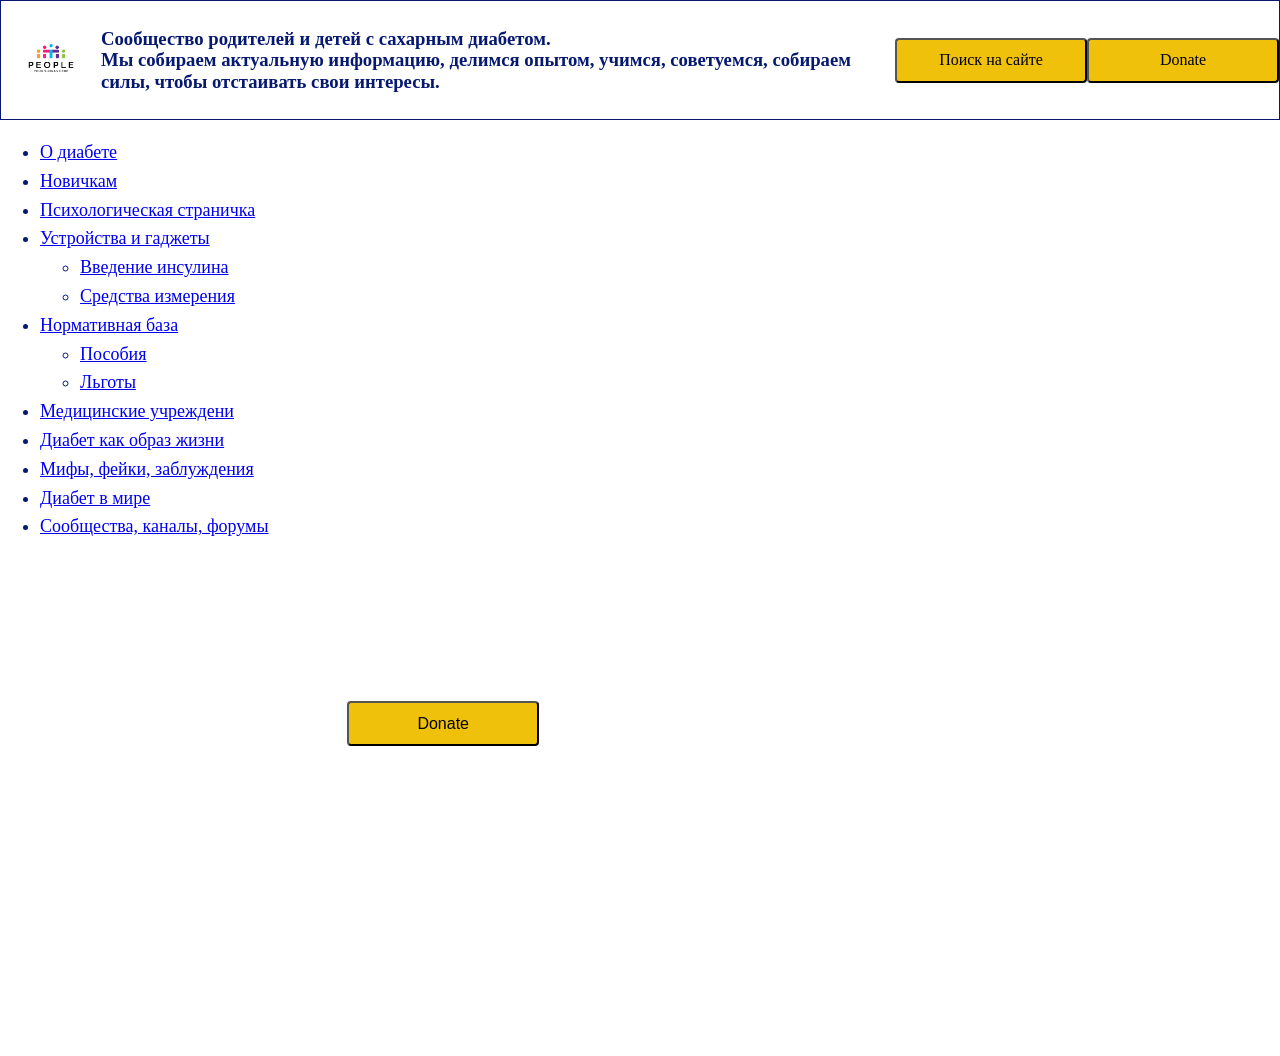
==== index.html @ 1aad3484 "first" ====
<!DOCTYPE html>
<html lang="en">
<head>
    <meta charset="UTF-8">
    <meta http-equiv="X-UA-Compatible" content="IE=edge">
    <meta name="viewport" content="width=device-width, initial-scale=1.0">
    <title>DiaPeople</title>
    <link rel="stylesheet" href="./assets/styles/normalize.css">
    <link rel="stylesheet" href="./assets/styles/main-styles.css">
</head>
<body>

    <!-- header Start -->
    <header class = "container__header">

        <div class = "container__logo">

                <img class="logo_img" src="./assets/images/logo.jpg" class="img_responsive" alt="connect_people-img"
                    title="Logo Dia People"/>
            </div>

            <div class="container__slogan">

            <!-- <h3>DiaPeople</h3> -->
            <h3> Cообщество родителей и детей с сахарным диабетом. <br> Мы собираем актуальную информацию, делимся опытом, учимся, советуемся, собираем силы, чтобы отстаивать свои интересы.
            </h3>

            </div>

            <div class = "container__button_header">
                <button class = "button button__search_header">Поиск на сайте</button>
            </div>

            <div class = "container__button_header">
                <button class = "button button__donate_header">Donate</button>
            </div>
        </div>

    </header>
    <!-- header End -->

    <div class = "nav-main">

    <!-- nav Start -->

    <nav>
    <ul class="container__nav">
       <li> <a href='/about_diabete/'>О диабете</a></li>
       <li> <a href='/for_new_people/'>Новичкам</a></li>
       <li> <a href='/psychology/'>Психологическая страничка</a></li>
       <li> <a href='/gadgets/'>Устройства и гаджеты<i class = "sub_gadgets"></i></a>
    <ul class="submenu">
        <li><a href = '/insulin_injection/'>Введение инсулина</a></li>
        <li><a href = '/measure'>Средства измерения</a></li>
    </ul>
    </li>
       <li> <a href='/documents/'>Нормативная база <i class = "sub_documents"></i></a>
        <ul class="submenu">
            <li><a href = '/posobia/'>Пособия</a></li>
            <li><a href = '/lgoty/'>Льготы</a></li>
        </ul></li>
       <li> <a href='/hospitals/'>Медицинские учреждени</a></li>
       <li> <a href='/diabete_lifestyle/'>Диабет как образ жизни</a></li>
       <li> <a href='/fakes/'>Мифы, фейки, заблуждения</a></li>
       <li> <a href='/world_diabete/'>Диабет в мире</a></li>
       <li> <a href='/community/'>Сообщества, каналы, форумы </a></li>
    </ul>
    </nav>

     <!-- nav End -->

    <!-- main Start -->

    <main>
        <div class = "container__main">

            <h5 class="gete">
                <div>Не тот велик, кто никогда не падал, </div>
                <div>а тот велик - кто падал и вставал!</div>
                <p>Гёте</p>
            </h5>

            <!-- <h5>
                <div>Не забывай, что ты не одинок: </div>
                <div>И в самые тяжкие минуты рядом с тобою - Бог</div>
                <p>Омар Хайям</p>
            </h5>

            <h5>
                <div>Если все сложилось не так, как вы ожидали, не расстраивайтесь: </div>
                <div>Божьи планы всегда лучше наших</div>
                <p>Конфуций</p>
            </h5> -->
           
            <div class = "container__button_main">
                <button class = "button button__donate-main">Donate</button>
            </div>
            
        </div>
    </main>

    <!-- main End -->
</div>
    
 

  
    
</body>
</html>
---- assets/styles/main-styles.css ----
@charset "UTF-8";
/* Оригинальные переменные HOMEPAGE  */
/* А тут какие-то классы и стили для тегов, тоже общие для всего проекта */
* {
  box-sizing: border-box;
}

html,
body {
  height: 100%;
  padding: 0;
  margin: 0;
  font-family: Arial, Helvetica, sans-serif;
  color: white;
}

body {
  max-width: 1920px;
  margin: 0 auto;
}

*:before,
*:after {
  padding: 0;
  margin: 0;
  border: 0;
  box-sizing: border-box;
}

html,
body {
  height: 100vh;
  background-color: white;
}

.container__header {
  width: 100vw;
  height: 120px;
  display: flex;
  justify-content: space-between;
  align-items: center;
  font-family: Georgia, "Times New Roman", serif;
  border: solid 1px #061971;
}
.container__slogan {
  width: 70vw;
  color: #061971;
  display: flex;
  justify-content: space-between;
}
.container__button {
  width: 90px;
}

.logo_img {
  height: 100px;
}

.nav-main {
  display: flex;
}

.container__nav {
  width: 24vw;
  height: 100vh;
  line-height: 1.6;
  background-color: white;
  color: #061971;
  font-family: Georgia, "Times New Roman", serif;
  font-size: 18px;
}

.container__main {
  margin-top: 0;
  width: 76vw;
  background-image: url(../../assets/images/girl.jpg);
  background-size: 100% auto;
  background-repeat: no-repeat;
  height: 100vh;
  display: grid;
  grid-template-columns: 1fr, 1fr;
  grid-template-rows: 1fr, 1fr;
}

.gete {
  font-size: 2em;
  padding-left: 40px;
  margin-top: 0px;
  color: white;
}

.button {
  background-color: rgb(239, 193, 11);
  width: 12rem;
  height: 5vh;
  border-radius: 4px;
}
.button__donate-main {
  margin-left: 40px;
  margin-top: 80px;
}/*# sourceMappingURL=main-styles.css.map */
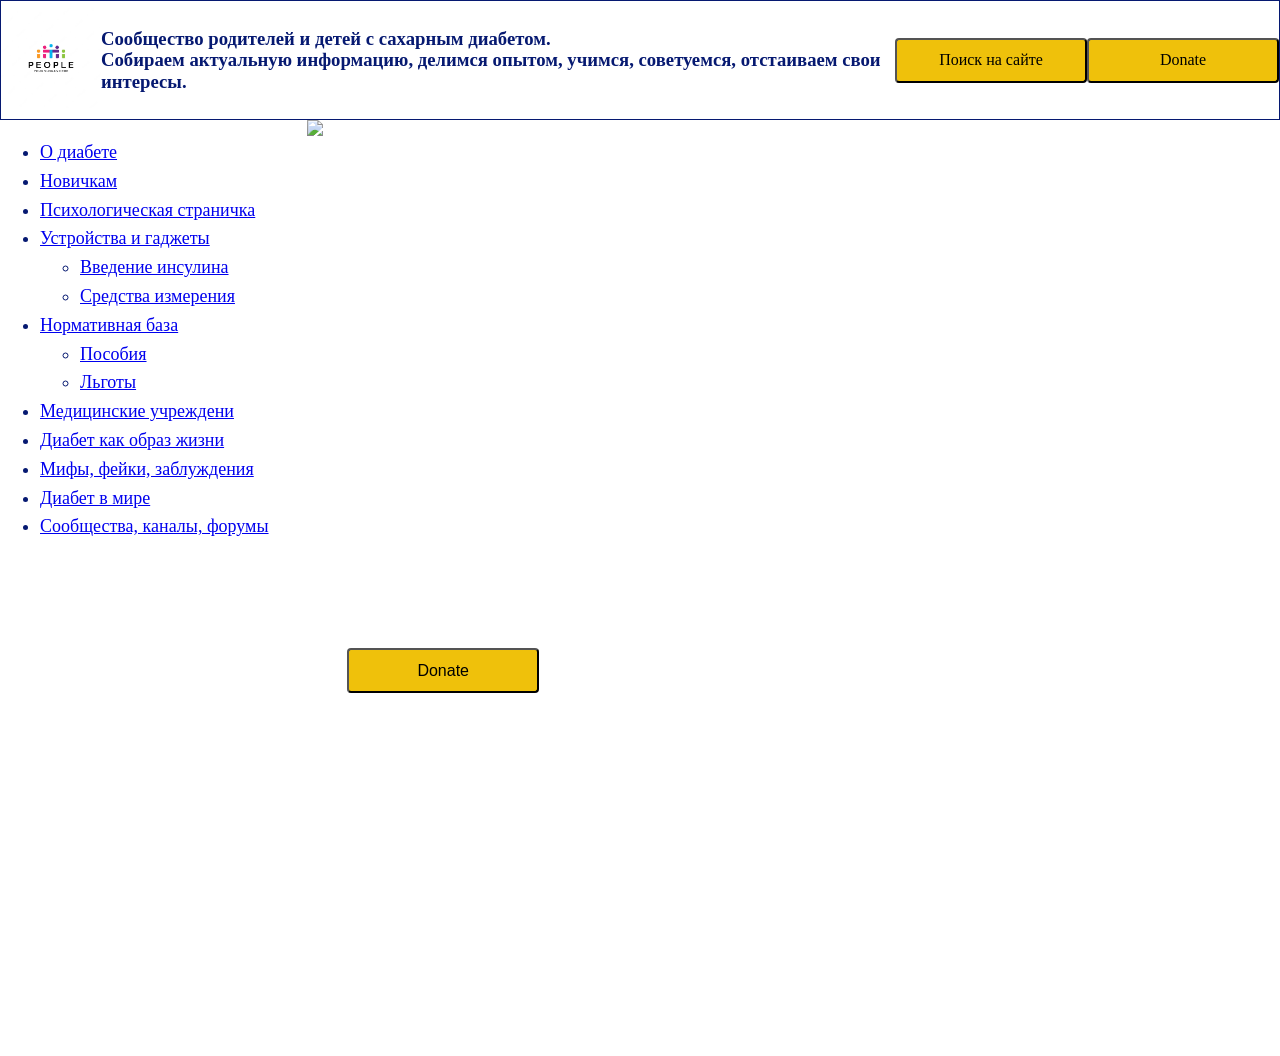
==== commit 4771ea81: "Update index.html" ====
--- a/index.html
+++ b/index.html
@@ -22,7 +22,7 @@
             <div class="container__slogan">
 
             <!-- <h3>DiaPeople</h3> -->
-            <h3> Cообщество родителей и детей с сахарным диабетом. <br> Мы собираем актуальную информацию, делимся опытом, учимся, советуемся, собираем силы, чтобы отстаивать свои интересы.
+            <h3> Cообщество родителей и детей с сахарным диабетом. <br> Собираем актуальную информацию, делимся опытом, учимся, советуемся, отстаиваем свои интересы.
             </h3>
 
             </div>
@@ -74,11 +74,27 @@
     <main>
         <div class = "container__main">
 
-            <h5 class="gete">
-                <div>Не тот велик, кто никогда не падал, </div>
-                <div>а тот велик - кто падал и вставал!</div>
-                <p>Гёте</p>
-            </h5>
+            <div class = "container__main_photo">
+                <img class="main_photo" src="./assets/images/hand.jpg" class="img_responsive" alt="connect_people-img"
+                title="Hand Dia People"/>
+            </div>
+
+            <div class="container__main_info">
+                <h5 class="info_gete">
+                    <div>Не тот велик, кто никогда не падал, </div>
+                    <div>а тот велик - кто падал и вставал!</div>
+                    <p>Гёте</p>
+                </h5>
+
+
+                <div class = "container__button_main">
+                    <button class = "button button__donate-main">Donate</button>
+                </div>
+                
+
+            </div>
+
+           
 
             <!-- <h5>
                 <div>Не забывай, что ты не одинок: </div>
@@ -92,10 +108,7 @@
                 <p>Конфуций</p>
             </h5> -->
            
-            <div class = "container__button_main">
-                <button class = "button button__donate-main">Donate</button>
-            </div>
-            
+          
         </div>
     </main>
 
@@ -107,4 +120,4 @@
   
     
 </body>
-</html>+</html>
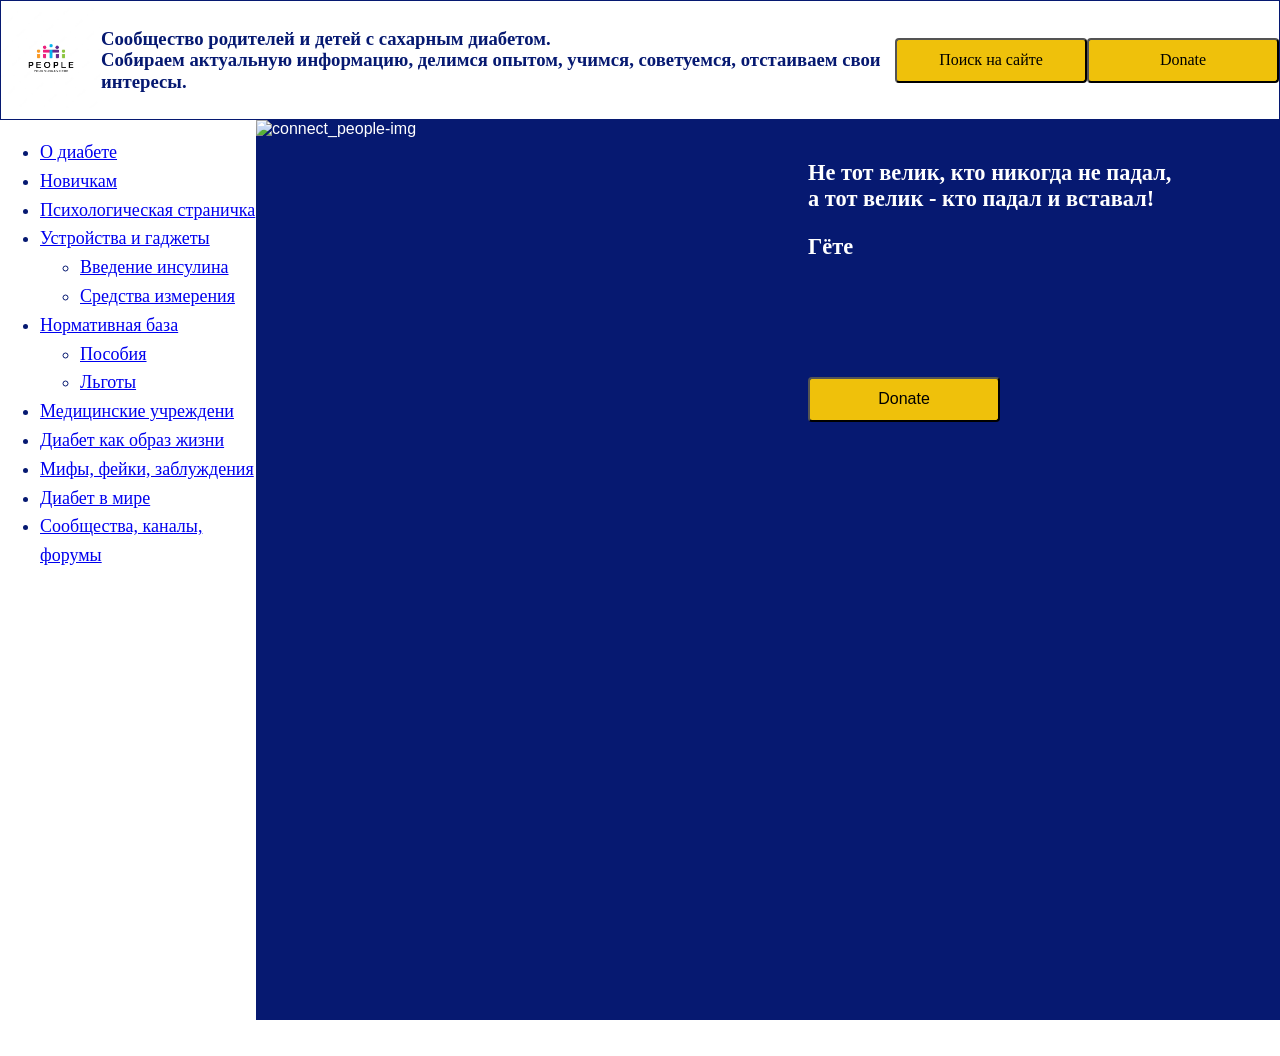
==== commit a1a85e83: "assets" ====
--- a/index.html
+++ b/index.html
@@ -120,4 +120,4 @@
   
     
 </body>
-</html>
+</html>
--- a/assets/styles/main-styles.css
+++ b/assets/styles/main-styles.css
@@ -41,6 +41,8 @@
   align-items: center;
   font-family: Georgia, "Times New Roman", serif;
   border: solid 1px #061971;
+  position: -webkit-sticky;
+  position: sticky;
 }
 .container__slogan {
   width: 70vw;
@@ -61,32 +63,45 @@
 }
 
 .container__nav {
-  width: 24vw;
+  width: 20vw;
   height: 100vh;
   line-height: 1.6;
   background-color: white;
   color: #061971;
   font-family: Georgia, "Times New Roman", serif;
   font-size: 18px;
+  position: -webkit-sticky;
+  position: sticky;
 }
 
 .container__main {
   margin-top: 0;
-  width: 76vw;
-  background-image: url(../../assets/images/girl.jpg);
-  background-size: 100% auto;
-  background-repeat: no-repeat;
+  width: 80vw;
   height: 100vh;
-  display: grid;
-  grid-template-columns: 1fr, 1fr;
-  grid-template-rows: 1fr, 1fr;
+  display: flex;
+  background-color: #061971;
 }
 
-.gete {
-  font-size: 2em;
+.container__main_photo {
+  width: 50%;
+}
+
+.main_photo {
+  width: 100%;
+}
+
+.container__main_info {
+  width: 50%;
+}
+
+.info_gete {
+  font-size: 18px;
   padding-left: 40px;
+  padding-top: 40px;
   margin-top: 0px;
   color: white;
+  font-size: 1.4rem;
+  font-family: Georgia, "Times New Roman", serif;
 }
 
 .button {
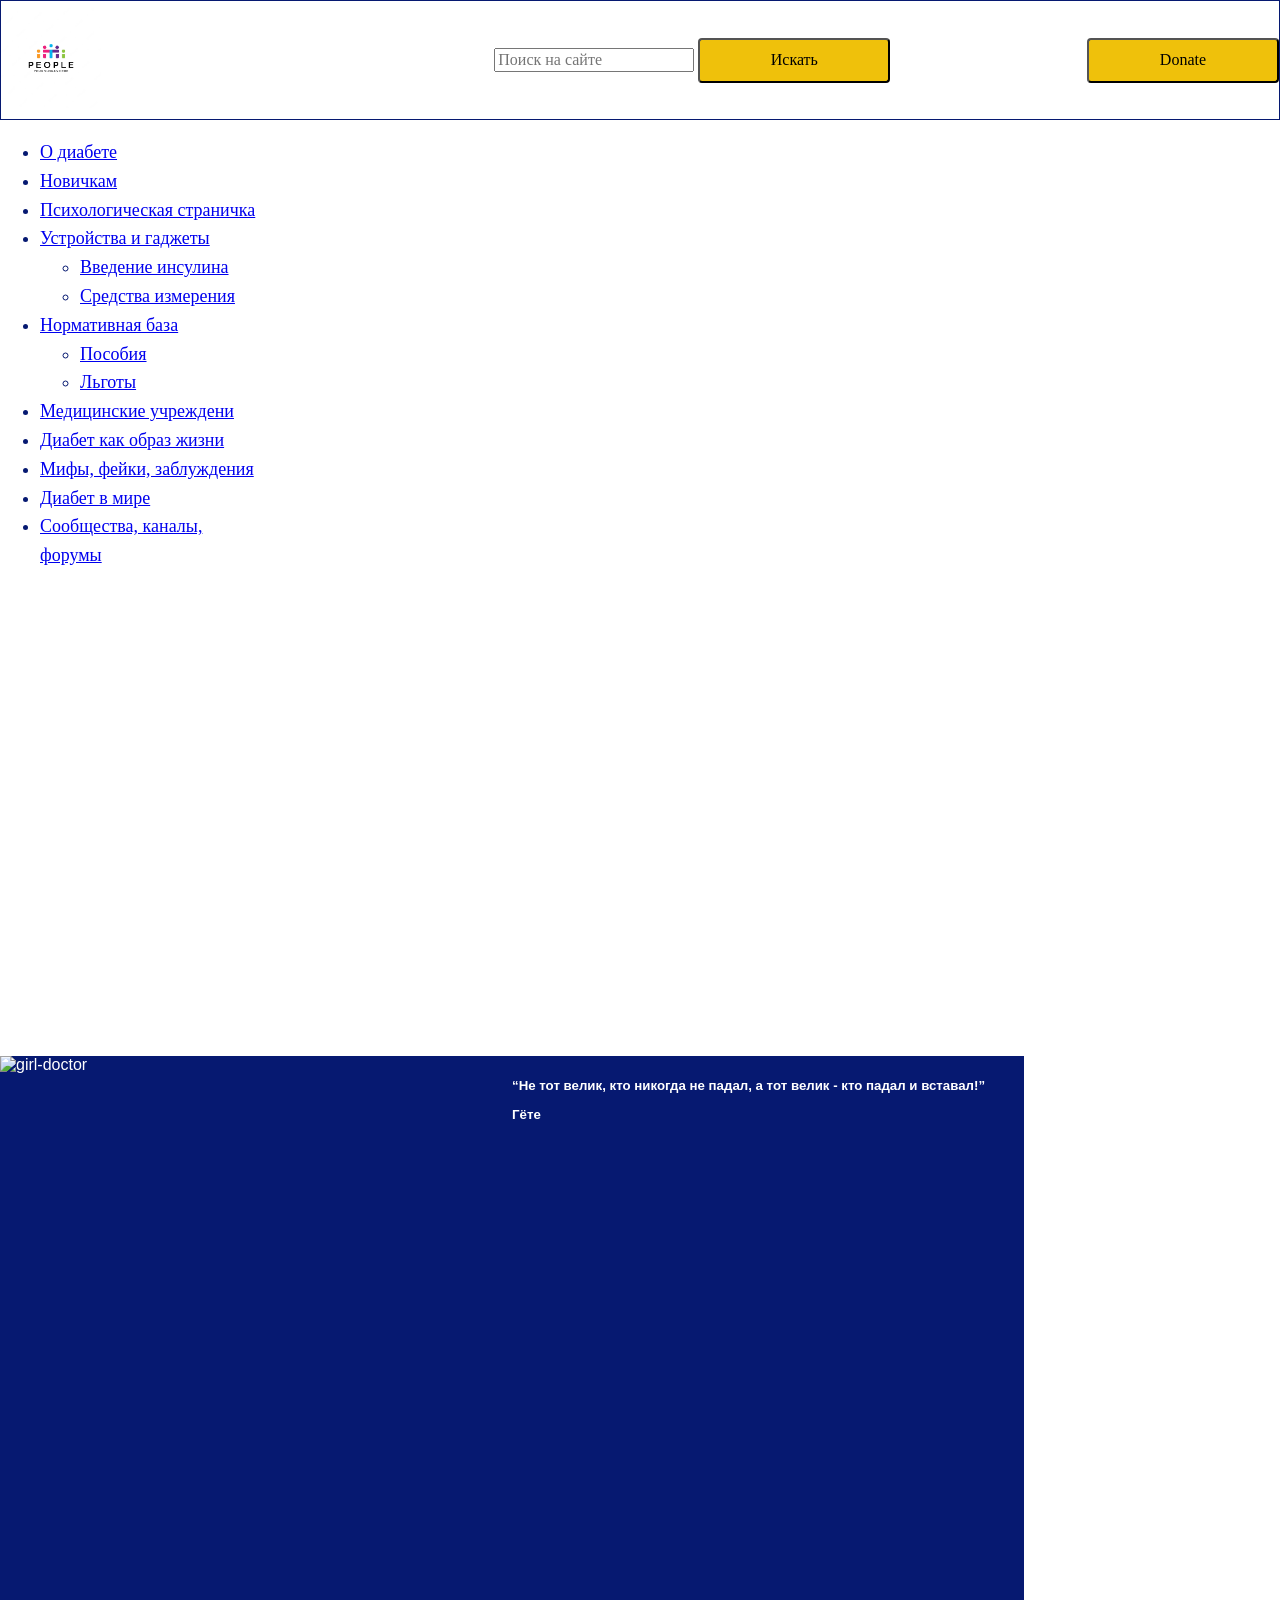
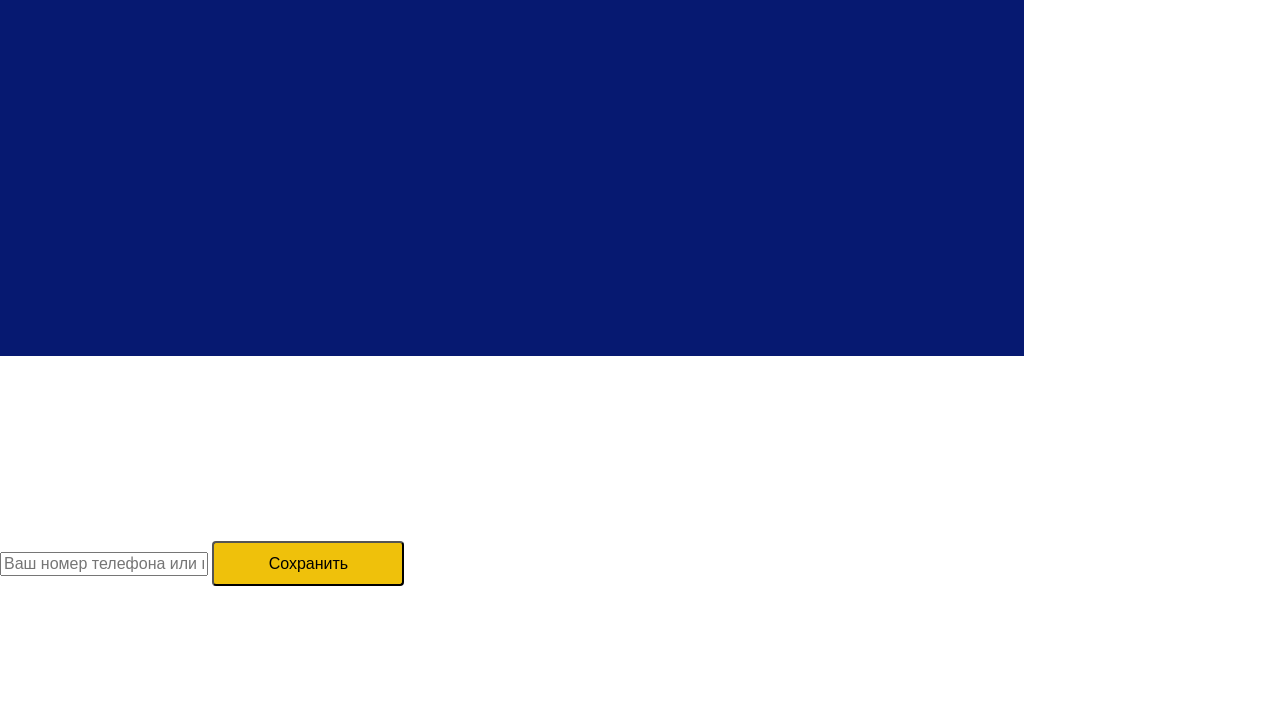
==== commit 66cbfe36: "Add files via upload" ====
--- a/index.html
+++ b/index.html
@@ -19,19 +19,15 @@
                     title="Logo Dia People"/>
             </div>
 
-            <div class="container__slogan">
-
-            <!-- <h3>DiaPeople</h3> -->
-            <h3> Cообщество родителей и детей с сахарным диабетом. <br> Собираем актуальную информацию, делимся опытом, учимся, советуемся, отстаиваем свои интересы.
-            </h3>
-
+            <div class="container__social-links">
             </div>
 
-            <div class = "container__button_header">
-                <button class = "button button__search_header">Поиск на сайте</button>
+            <div class = "container__button-header_search">
+                <input type ="input" placeholder="Поиск на сайте" class = "button__search_header"></input>
+                <button class="button">Искать</button>
             </div>
 
-            <div class = "container__button_header">
+            <div class = "container__button-header_donate">
                 <button class = "button button__donate_header">Donate</button>
             </div>
         </div>
@@ -39,7 +35,7 @@
     </header>
     <!-- header End -->
 
-    <div class = "nav-main">
+    <div class = "nav-main-article">
 
     <!-- nav Start -->
 
@@ -75,46 +71,62 @@
         <div class = "container__main">
 
             <div class = "container__main_photo">
-                <img class="main_photo" src="./assets/images/hand.jpg" class="img_responsive" alt="connect_people-img"
-                title="Hand Dia People"/>
+                <img class="main_photo" src="./assets/images/girl.jpg" class="img_responsive" alt="girl-doctor"
+                title="Dia People"/>
             </div>
 
-            <div class="container__main_info">
-                <h5 class="info_gete">
-                    <div>Не тот велик, кто никогда не падал, </div>
-                    <div>а тот велик - кто падал и вставал!</div>
-                    <p>Гёте</p>
+            <!-- <div class="container__main_info">
+                <h5 class="info__gete">
+                    <div> &#171;Не тот велик, кто никогда не падал, </div>
+                    <div>   а тот велик - кто падал и вставал!&#187;</div>
+                    <p class = "info__gete_name">(Гёте)</p>
                 </h5>
+            </div> -->
 
+              <div class="container__main_info">
+                <h5 class="info__gete">
+                    <div> <q>Не тот велик, кто никогда не падал,
+                     а тот велик - кто падал и вставал!</q></div>
+                    <p class = "info__gete_name">Гёте</p>
+                </h5>
+            </div> 
 
-                <div class = "container__button_main">
+                <!-- <div class = "container__button_main">
                     <button class = "button button__donate-main">Donate</button>
-                </div>
-                
-
-            </div>
-
-           
-
-            <!-- <h5>
-                <div>Не забывай, что ты не одинок: </div>
-                <div>И в самые тяжкие минуты рядом с тобою - Бог</div>
-                <p>Омар Хайям</p>
-            </h5>
-
-            <h5>
-                <div>Если все сложилось не так, как вы ожидали, не расстраивайтесь: </div>
-                <div>Божьи планы всегда лучше наших</div>
-                <p>Конфуций</p>
-            </h5> -->
-           
-          
+                </div> -->
+  
         </div>
     </main>
 
+    <article class = "community-describe">
+        <h3>О нас</h3>
+        <p>
+            <span class='community-describe__diapeople-name'>diapeople.by</span> - сообщество родителей и детей с сахарным диабетом, объединенное одной целью - жить с диабетом полноценно, без ограничений, предрассудков и неравенства.
+    
+            На этом ресурсе мы собираем проверенную нами актуальную информацию, делимся опытом, учимся, советуемся, объединяем силы, чтобы отстаивать свои интересы.
+            
+            За основу мы взяли первый тип сахарного диабета у детей, потому что это наиболее острая тема для нас. Но, основная информация может быть полезной для всех возрастных групп и для иных видов и типов диабета. Если вы полистаете сайт, то убедитесь в этом. <br>
+            Если вы готовы активничать и вести соответствующую тему (“взрослый диабет”, СД2 и т.д.), наполнять наш ресурс проверенной информацией, то добро пожаловать! Можете оставить контакты ниже, мы с вами - свяжемся.
+            <div class="community-describe__form">
+            <input class="community-describe__form_person-contact" type="text" placeholder="Ваш номер телефона или почта">
+            <button class = "button community-describe__form_submit-contact">Сохранить</button>
+            </div>
+            
+            <h3>Важно понимать</h3>
+            Мы не пациентская организация, не горячая линия Минздрава и не профильный фонд, способный помочь деньгами (пока точно не сейчас). У нас все на равных правах и наши связи абсолютно горизонтальны. Да, мы многое прошли и немало знаем, с нами опыт, врачи и психологи. Но прежде чем взывать, пожалуйста полистайте этот сайт самостоятельно! Поверьте, на 90% он УЖЕ содержит нужную вам информацию.
+            
+            <div>* вся представленная информация носит рекомендательный характер и не является медицинской консультацией </div>
+            </p>
+        </article>
+
+
     <!-- main End -->
 </div>
-    
+
+
+
+
+
  
 
   
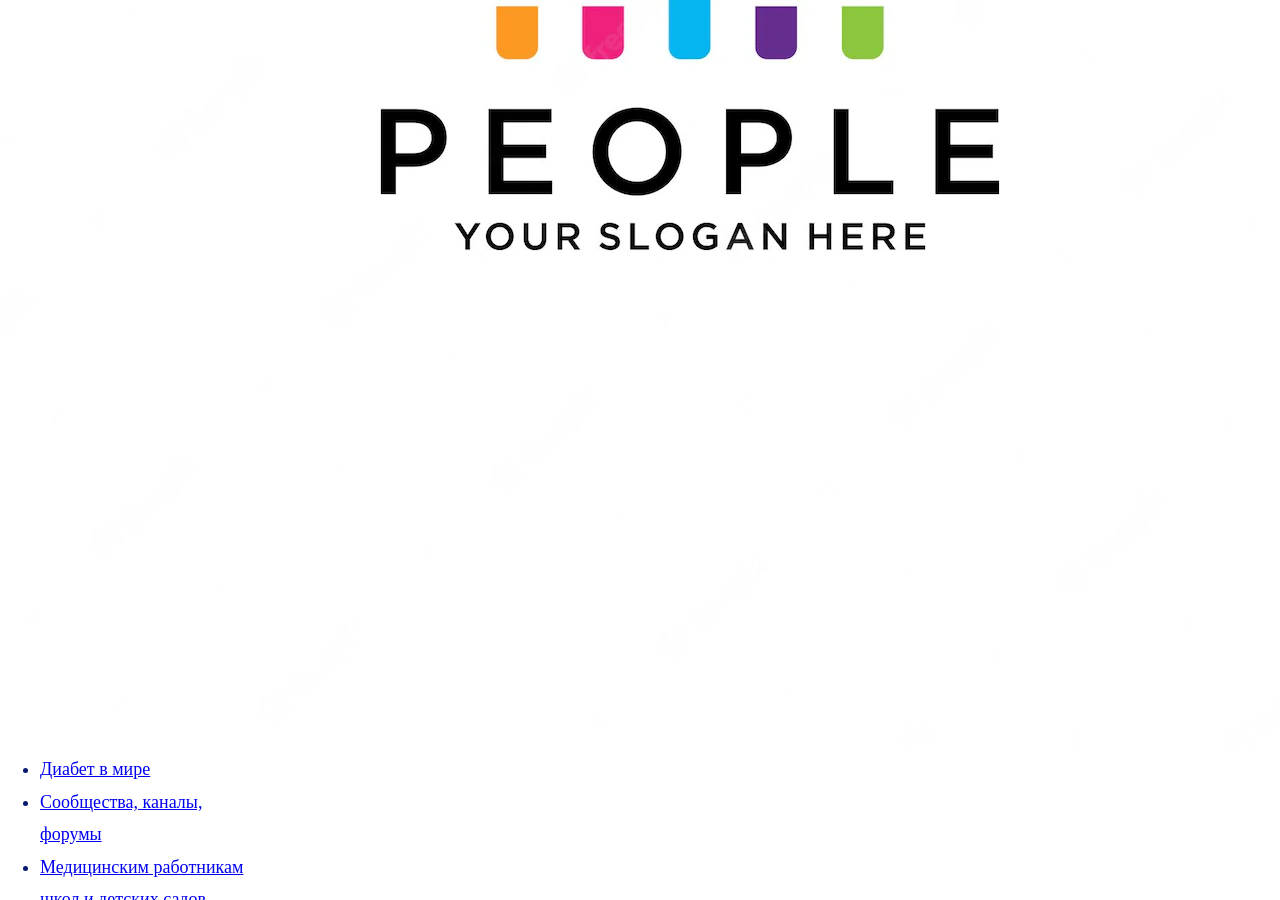
==== commit 9cbfa3df: "Add files via upload" ====
--- a/index.html
+++ b/index.html
@@ -15,11 +15,13 @@
 
         <div class = "container__logo">
 
-                <img class="logo_img" src="./assets/images/logo.jpg" class="img_responsive" alt="connect_people-img"
-                    title="Logo Dia People"/>
+            <a class="logo__link" href='/index.html'><img class="logo__img" src="./assets/images/logo.jpg" class="img_responsive" alt="connect_people-img"
+                title="Logo Dia People"/></a>
             </div>
 
             <div class="container__social-links">
+                DiaDzetka Channel
+                <a class="diadzetka-chanel" href="https://www.youtube.com/channel/UCWES9vQnLPCWxvsgrsIRrXw"> <img class="icon__youtube" src="./assets/images/logo-youtube.jpg" alt="Channel DiaDzetka"/></a>
             </div>
 
             <div class = "container__button-header_search">
@@ -35,31 +37,43 @@
     </header>
     <!-- header End -->
 
-    <div class = "nav-main-article">
+    <div class = "container__nav-main-article">
 
     <!-- nav Start -->
 
     <nav>
     <ul class="container__nav">
-       <li> <a href='/about_diabete/'>О диабете</a></li>
-       <li> <a href='/for_new_people/'>Новичкам</a></li>
-       <li> <a href='/psychology/'>Психологическая страничка</a></li>
-       <li> <a href='/gadgets/'>Устройства и гаджеты<i class = "sub_gadgets"></i></a>
+        <li class = "nav__item nav__item_primary"> <a href='/index.html'>Главная страница</a>
+       <li class = "nav__item nav__item_primary"> <a href='/about_diabete.html'>О диабете</a>
+        <ul class="submenu">
+            <li class="nav__item nav__item_link"><a href = '/what_is_diabete.html'>Что такое диабет</a></li>
+            <li class="nav__item nav__item_link"><a href = '/insulin.html'>Инсулин</a></li>
+            <li class="nav__item nav__item_link"><a href = '/hypoglikemia.html'>Гипогликемия</a></li>
+            <li class="nav__item nav__item_link"><a href = '/hyperglikemia.html'>Гипергликемия</a></li>
+            <li class="nav__item nav__item_link"><a href = '/food.html'>Питание</a></li>
+        </ul>
+    </li>
+       <li class = "nav__item nav__item_primary"> <a href='/for_new_people.html'>Новичкам</a></li>
+
+       <li class = "nav__item nav__item_primary"> <a href='/psychology.html'>Психологическая страничка</a></li>
+
+       <li class = "nav__item nav__item_primary"> <a href='/gadgets.html'>Устройства и гаджеты<i class = "sub_gadgets"></i></a>
     <ul class="submenu">
-        <li><a href = '/insulin_injection/'>Введение инсулина</a></li>
-        <li><a href = '/measure'>Средства измерения</a></li>
+        <li class="nav__item nav__item_link"><a href = '/insulin_injection.html'>Средства введения инсулина</a></li>
+        <li class="nav__item nav__item_link"><a href = '/measure_devices.html'>Средства измерения</a></li>
     </ul>
     </li>
-       <li> <a href='/documents/'>Нормативная база <i class = "sub_documents"></i></a>
+       <li class = "nav__item nav__item_primary"> <a href='/documents.html'>Нормативная база <i class = "sub_documents"></i></a>
         <ul class="submenu">
-            <li><a href = '/posobia/'>Пособия</a></li>
-            <li><a href = '/lgoty/'>Льготы</a></li>
+            <li class="nav__item nav__item_link"><a href = '/posobia.html'>Пособия</a></li>
+            <li class="nav__item nav__item_link"><a href = '/lgoty.html'>Льготы</a></li>
         </ul></li>
-       <li> <a href='/hospitals/'>Медицинские учреждени</a></li>
-       <li> <a href='/diabete_lifestyle/'>Диабет как образ жизни</a></li>
-       <li> <a href='/fakes/'>Мифы, фейки, заблуждения</a></li>
-       <li> <a href='/world_diabete/'>Диабет в мире</a></li>
-       <li> <a href='/community/'>Сообщества, каналы, форумы </a></li>
+       <li class = "nav__item nav__item_primary"> <a href='/hospitals.html'>Медицинские учреждения</a></li>
+       <li class = "nav__item nav__item_primary"> <a href='/diabete_lifestyle.html'>Диабет как образ жизни</a></li>
+       <li class = "nav__item nav__item_primary"> <a href='/fakes.html'>Мифы, фейки, заблуждения</a></li>
+       <li class = "nav__item nav__item_primary"> <a href='/world_diabete.html'>Диабет в мире</a></li>
+       <li class = "nav__item nav__item_primary"> <a href='/community.html'>Сообщества, каналы, форумы </a></li>
+       <li class = "nav__item nav__item_primary"> <a href='/school.html'>Медицинским работникам школ и детских садов </a></li>
     </ul>
     </nav>
 
@@ -71,23 +85,15 @@
         <div class = "container__main">
 
             <div class = "container__main_photo">
-                <img class="main_photo" src="./assets/images/girl.jpg" class="img_responsive" alt="girl-doctor"
+                <img class="main__photo" src="./assets/images/girl.jpg" class="img_responsive" alt="girl-doctor"
                 title="Dia People"/>
             </div>
-
-            <!-- <div class="container__main_info">
-                <h5 class="info__gete">
-                    <div> &#171;Не тот велик, кто никогда не падал, </div>
-                    <div>   а тот велик - кто падал и вставал!&#187;</div>
-                    <p class = "info__gete_name">(Гёте)</p>
-                </h5>
-            </div> -->
 
               <div class="container__main_info">
                 <h5 class="info__gete">
                     <div> <q>Не тот велик, кто никогда не падал,
                      а тот велик - кто падал и вставал!</q></div>
-                    <p class = "info__gete_name">Гёте</p>
+                    <p class = "info__gete_name">Конфуций</p>
                 </h5>
             </div> 
 
@@ -98,7 +104,7 @@
         </div>
     </main>
 
-    <article class = "community-describe">
+    <article class = "article__community-describe">
         <h3>О нас</h3>
         <p>
             <span class='community-describe__diapeople-name'>diapeople.by</span> - сообщество родителей и детей с сахарным диабетом, объединенное одной целью - жить с диабетом полноценно, без ограничений, предрассудков и неравенства.
@@ -115,8 +121,22 @@
             <h3>Важно понимать</h3>
             Мы не пациентская организация, не горячая линия Минздрава и не профильный фонд, способный помочь деньгами (пока точно не сейчас). У нас все на равных правах и наши связи абсолютно горизонтальны. Да, мы многое прошли и немало знаем, с нами опыт, врачи и психологи. Но прежде чем взывать, пожалуйста полистайте этот сайт самостоятельно! Поверьте, на 90% он УЖЕ содержит нужную вам информацию.
             
-            <div>* вся представленная информация носит рекомендательный характер и не является медицинской консультацией </div>
+            <p>* вся представленная информация носит рекомендательный характер и не является медицинской консультацией </p>
             </p>
+        </article>
+
+
+        <article class = "article__links">
+            <div class="link link__diabete-school">Школа диабета</div>
+            <div class="link link__partners">Партнеры.<br> Что купить. <br>Где узнать. </div>
+            <div class="link link__news">Помощь знатоков</div>
+            <div class="link link__news">И еще что-то</div>
+        </article>
+
+        <article class = "article__information">
+            <div class=" information information__diadetka">Анонсы канала DiaDzetka</div>
+            <div class="information information__news">Новости и факты из мира диабета </div>
+            <div class="information information__events">Анонсы и фотоотчеты с событий сообщества</div>
         </article>
 
 
@@ -125,7 +145,15 @@
 
 
 
-
+<footer class="footer">
+    Контакты:
+    <br>
+    почта
+    <br>
+    адреса
+    <br>
+    телефоны
+</footer>
 
  
 
--- a/assets/styles/main-styles.css
+++ b/assets/styles/main-styles.css
@@ -40,77 +40,125 @@
   justify-content: space-between;
   align-items: center;
   font-family: Georgia, "Times New Roman", serif;
-  border: solid 1px #061971;
-  position: -webkit-sticky;
-  position: sticky;
+  border-bottom: solid 1px #061971;
+  position: fixed;
+  top: 0;
+  left: 0;
+  box-shadow: 8px 0 0 0 #fff, 0 0 14px 0 rgba(0, 0, 0, 0.25);
+  z-index: 150;
+  background-color: white;
+  padding-right: 20px;
 }
-.container__slogan {
+.container__social-links {
   width: 70vw;
   color: #061971;
   display: flex;
   justify-content: space-between;
 }
-.container__button {
+.container__button-header {
   width: 90px;
-}
-
-.logo_img {
-  height: 100px;
-}
-
-.nav-main {
   display: flex;
 }
-
+.container__button-header_search {
+  width: 360px;
+  display: flex;
+  flex-direction: row;
+  align-items: stretch;
+  justify-content: center;
+}
+.container__button-header_donate {
+  width: 180px;
+}
 .container__nav {
   width: 20vw;
   height: 100vh;
-  line-height: 1.6;
+  line-height: 1.8;
   background-color: white;
   color: #061971;
   font-family: Georgia, "Times New Roman", serif;
   font-size: 18px;
-  position: -webkit-sticky;
-  position: sticky;
+  position: fixed;
+  top: 120px;
+  left: 0px;
+}
+.container__main {
+  margin-top: 0;
+  margin-left: 24vw;
+  width: 76vw;
+  display: flex;
+}
+.container__main_photo {
+  width: 60%;
+}
+.container__main_info {
+  width: 50%;
 }
 
-.container__main {
-  margin-top: 0;
-  width: 80vw;
-  height: 100vh;
-  display: flex;
-  background-color: #061971;
+.logo_img {
+  height: 120px;
 }
 
-.container__main_photo {
-  width: 50%;
+.nav-main-article {
+  display: grid;
+  margin-top: 120px;
+  z-index: 1;
+  margin-right: 40px;
 }
 
 .main_photo {
   width: 100%;
 }
 
-.container__main_info {
-  width: 50%;
-}
-
-.info_gete {
+.info__gete {
   font-size: 18px;
   padding-left: 40px;
+  padding-right: 40px;
   padding-top: 40px;
   margin-top: 0px;
-  color: white;
-  font-size: 1.4rem;
+  color: #061971;
+  font-size: 24px;
   font-family: Georgia, "Times New Roman", serif;
+  display: inline-block;
+}
+.info__gete_name {
+  position: absolute;
+  right: 50px;
+  font-size: 24px;
 }
 
 .button {
   background-color: rgb(239, 193, 11);
-  width: 12rem;
-  height: 5vh;
+  width: 140px;
+  height: 40px;
   border-radius: 4px;
 }
-.button__donate-main {
-  margin-left: 40px;
-  margin-top: 80px;
-}/*# sourceMappingURL=main-styles.css.map */+
+.community-describe {
+  width: 76vw;
+  color: white;
+  margin-left: 24vw;
+  margin-top: -2px;
+  background-color: #061971;
+  padding-left: 10px;
+  padding-right: 10px;
+  line-height: 1.4;
+}
+.community-describe__diapeople-name {
+  font-size: 18px;
+  font-weight: bold;
+}
+.community-describe__form {
+  display: flex;
+  width: 50%;
+  justify-content: space-between;
+}
+.community-describe__form_person-contact {
+  font-size: 18px;
+  width: 70%;
+  border-radius: 6px;
+  padding-left: 20px;
+  height: 40px;
+}
+.community-describe__form_submit-contact {
+  height: 40px;
+}/*# sourceMappingURL=main-styles.css.map */
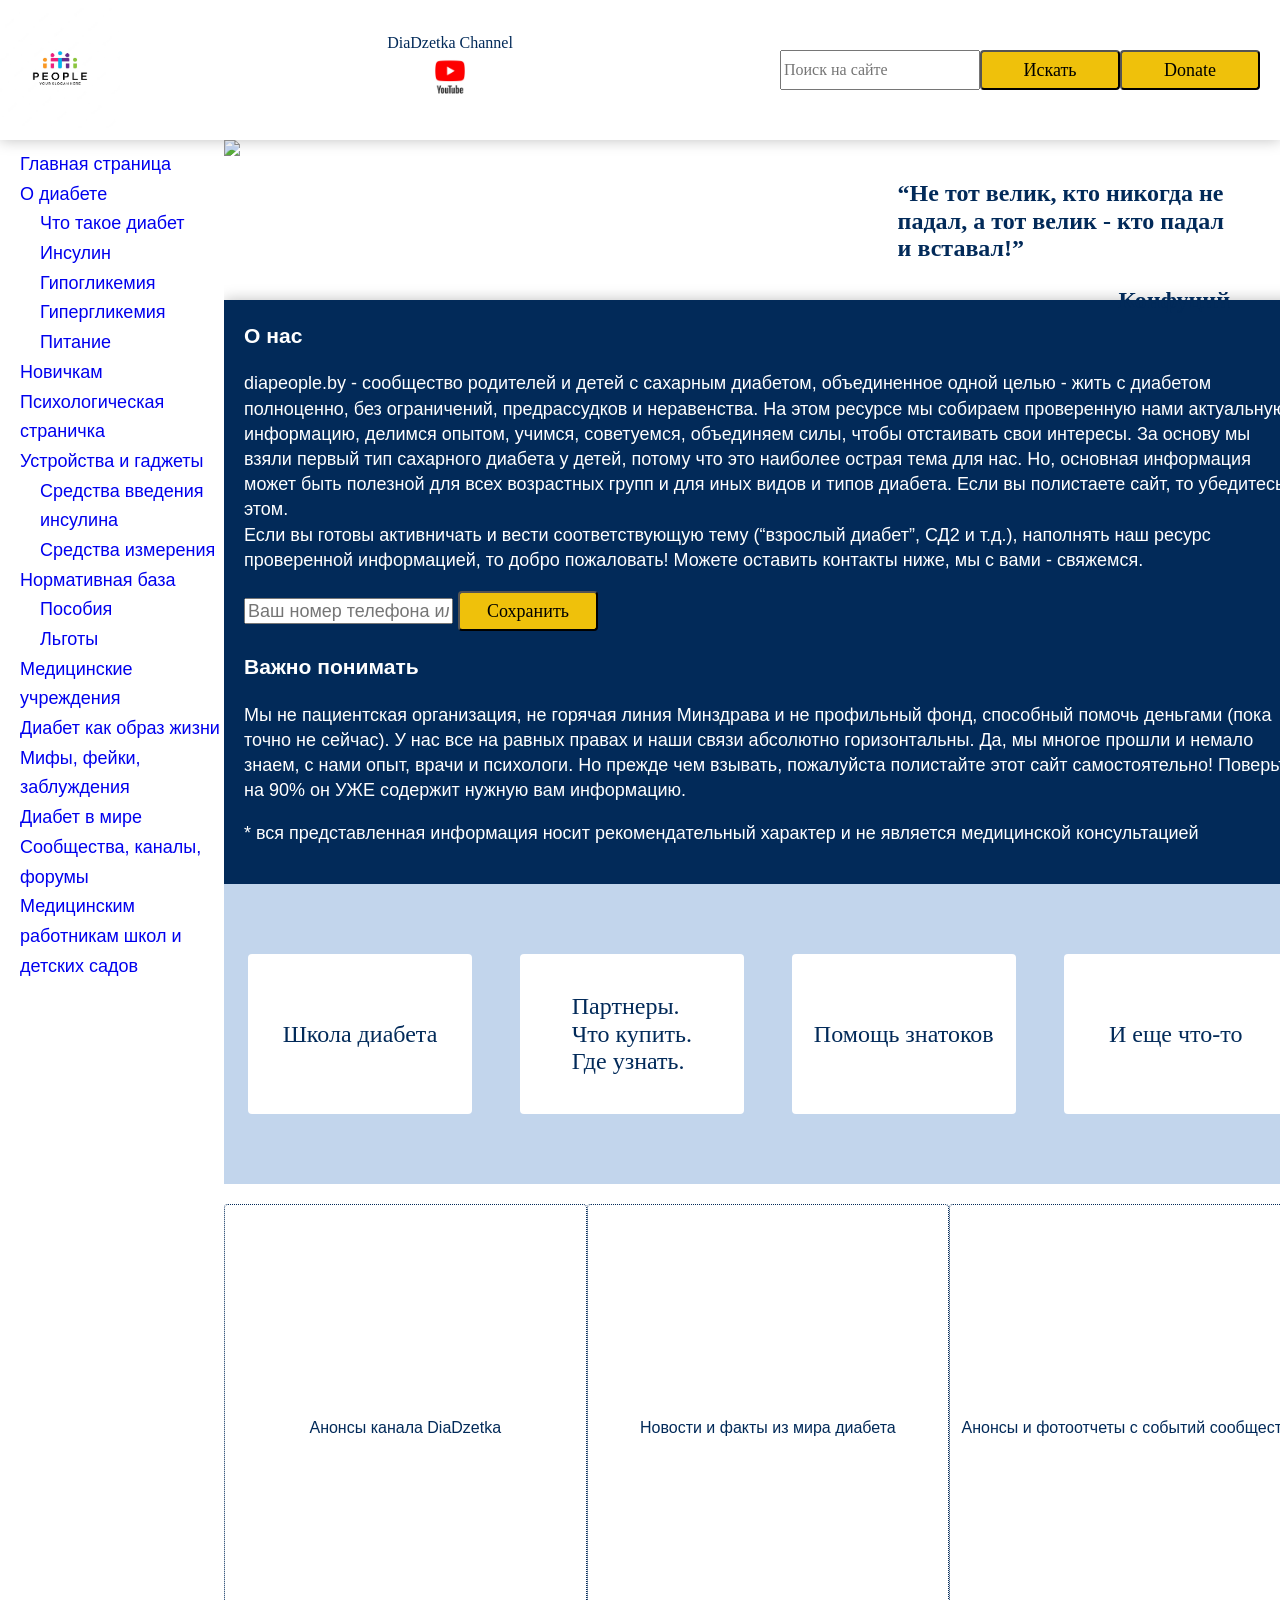
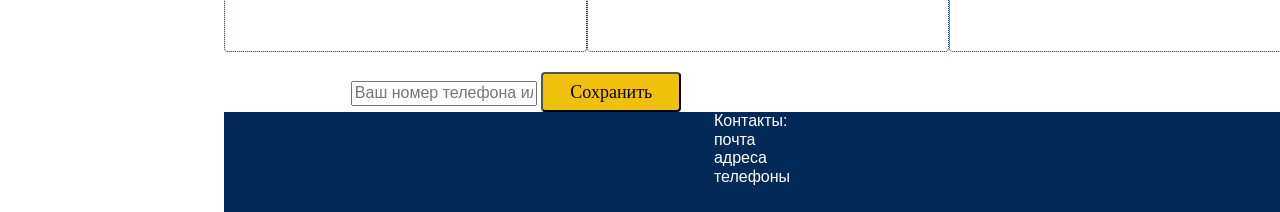
==== commit 9bdfa16d: "Add files via upload" ====
--- a/index.html
+++ b/index.html
@@ -139,6 +139,13 @@
             <div class="information information__events">Анонсы и фотоотчеты с событий сообщества</div>
         </article>
 
+        <article class="connect">
+            Будьте на связи!
+            
+            <input class="community-describe__form_person-contact" type="text" placeholder="Ваш номер телефона или почта">
+            <button class = "button community-describe__form_submit-contact">Сохранить</button>
+        </article>
+
 
     <!-- main End -->
 </div>
--- a/assets/styles/main-styles.css
+++ b/assets/styles/main-styles.css
@@ -10,7 +10,7 @@
   height: 100%;
   padding: 0;
   margin: 0;
-  font-family: Arial, Helvetica, sans-serif;
+  font-family: "Gill Sans", "Gill Sans MT", Calibri, "Trebuchet MS", sans-serif;
   color: white;
 }
 
@@ -34,13 +34,12 @@
 }
 
 .container__header {
-  width: 100vw;
-  height: 120px;
+  width: 100%;
+  height: 140px;
   display: flex;
   justify-content: space-between;
   align-items: center;
   font-family: Georgia, "Times New Roman", serif;
-  border-bottom: solid 1px #061971;
   position: fixed;
   top: 0;
   left: 0;
@@ -51,12 +50,14 @@
 }
 .container__social-links {
   width: 70vw;
-  color: #061971;
-  display: flex;
-  justify-content: space-between;
+  color: #022a59;
+  display: flex;
+  justify-content: center;
+  align-items: center;
+  flex-direction: column;
 }
 .container__button-header {
-  width: 90px;
+  width: 120px;
   display: flex;
 }
 .container__button-header_search {
@@ -69,55 +70,86 @@
 .container__button-header_donate {
   width: 180px;
 }
+.container__nav-main-article {
+  margin-top: 140px;
+  margin-left: 14rem;
+  z-index: 1;
+  width: calc(100% - 14rem);
+}
 .container__nav {
-  width: 20vw;
+  width: 14rem;
   height: 100vh;
-  line-height: 1.8;
-  background-color: white;
-  color: #061971;
+  line-height: 1.65;
+  background-color: white;
+  color: #022a59;
   font-family: Georgia, "Times New Roman", serif;
   font-size: 18px;
   position: fixed;
-  top: 120px;
+  top: 150px;
   left: 0px;
+  font-family: "Gill Sans", "Gill Sans MT", Calibri, "Trebuchet MS", sans-serif;
 }
 .container__main {
-  margin-top: 0;
-  margin-left: 24vw;
-  width: 76vw;
-  display: flex;
+  overflow: hidden;
+  display: flex;
+  font-family: "Gill Sans", "Gill Sans MT", Calibri, "Trebuchet MS", sans-serif;
 }
 .container__main_photo {
   width: 60%;
 }
 .container__main_info {
-  width: 50%;
-}
-
-.logo_img {
+  width: 40%;
+}
+
+.icon__youtube {
+  width: 50px;
+  height: 50px;
+}
+
+ul {
+  list-style: none;
+  margin: 0;
+  padding-left: 20px;
+}
+
+li {
+  padding-left: 0px;
+}
+
+a {
+  text-decoration: none;
+}
+
+a:hover {
+  background-color: #022a59;
+  color: #fff;
+  padding: 5px;
+  border-radius: 4px;
+}
+
+.logo__img {
   height: 120px;
 }
-
-.nav-main-article {
-  display: grid;
-  margin-top: 120px;
-  z-index: 1;
-  margin-right: 40px;
-}
-
-.main_photo {
+.logo__link {
+  background-color: white;
+}
+
+.logo__link:hover {
+  background-color: #fff;
+}
+
+.main__photo {
   width: 100%;
 }
 
 .info__gete {
-  font-size: 18px;
   padding-left: 40px;
   padding-right: 40px;
   padding-top: 40px;
   margin-top: 0px;
-  color: #061971;
+  color: #022a59;
+  font-family: Georgia, "Times New Roman", serif;
   font-size: 24px;
-  font-family: Georgia, "Times New Roman", serif;
   display: inline-block;
 }
 .info__gete_name {
@@ -131,34 +163,232 @@
   width: 140px;
   height: 40px;
   border-radius: 4px;
-}
-
-.community-describe {
-  width: 76vw;
+  font-family: Georgia, "Times New Roman", serif;
+  font-size: 18px;
+}
+
+.article__community-describe {
+  overflow: hidden;
+  width: 103%;
   color: white;
-  margin-left: 24vw;
-  margin-top: -2px;
-  background-color: #061971;
-  padding-left: 10px;
+  background-color: #022a59;
   padding-right: 10px;
+  padding-left: 20px;
+  padding-bottom: 20px;
   line-height: 1.4;
-}
-.community-describe__diapeople-name {
+  font-family: "Gill Sans", "Gill Sans MT", Calibri, "Trebuchet MS", sans-serif;
   font-size: 18px;
+  box-shadow: 8px 0 0 0 #fff, 0 0 14px 0 rgba(0, 0, 0, 0.25);
+  margin-top: -3px;
+}
+.article__community-describe__diapeople-name {
   font-weight: bold;
 }
-.community-describe__form {
+.article__community-describe__form {
   display: flex;
   width: 50%;
   justify-content: space-between;
 }
-.community-describe__form_person-contact {
-  font-size: 18px;
+.article__community-describe__form_person-contact {
   width: 70%;
   border-radius: 6px;
   padding-left: 20px;
   height: 40px;
 }
-.community-describe__form_submit-contact {
+.article__community-describe__form_submit-contact {
   height: 40px;
-}/*# sourceMappingURL=main-styles.css.map */
+}
+.article__links {
+  display: flex;
+  flex-direction: row;
+  justify-content: space-around;
+  align-items: center;
+  width: 103%;
+  height: 300px;
+  background-color: #c2d5ec;
+}
+.article__information {
+  display: flex;
+  flex-direction: row;
+  justify-content: space-between;
+  align-items: center;
+  width: 103%;
+  background-color: white;
+}
+
+.link {
+  width: 14rem;
+  height: 10rem;
+  color: #022a59;
+  font-size: 24px;
+  font-family: Georgia, "Times New Roman", serif;
+  background-color: white;
+  display: flex;
+  justify-content: center;
+  align-items: center;
+  border-radius: 4px;
+}
+
+.information {
+  width: 33rem;
+  height: 28rem;
+  border: dotted 1px #022a59;
+  color: #022a59;
+  display: flex;
+  justify-content: center;
+  align-items: center;
+  border-radius: 4px;
+  margin-top: 20px;
+  margin-bottom: 20px;
+}
+
+.footer {
+  margin-bottom: 140px;
+  margin-left: 14rem;
+  width: calc(100% - 14rem);
+  background-color: #022a59;
+  color: white;
+  height: 100px;
+  display: flex;
+  justify-content: center;
+}
+
+.about_diabete__text-container {
+  color: black;
+  font-size: 1.5rem;
+  margin-top: 150px;
+  margin-left: 20vw;
+}
+
+.what_is_diabete_text-container {
+  color: black;
+  font-size: 1.5rem;
+  margin-top: 150px;
+  margin-left: 20vw;
+}
+
+.insulin__text-container {
+  color: black;
+  font-size: 1.5rem;
+  margin-top: 150px;
+  margin-left: 20vw;
+}
+
+.hypoglikemia__text-container {
+  color: black;
+  font-size: 1.5rem;
+  margin-top: 150px;
+  margin-left: 20vw;
+}
+
+.hyperglikemia__text-container {
+  color: black;
+  font-size: 1.5rem;
+  margin-top: 150px;
+  margin-left: 20vw;
+}
+
+.food__text-container {
+  color: black;
+  font-size: 1.5rem;
+  margin-top: 150px;
+  margin-left: 20vw;
+}
+
+.for_new_people__text-container {
+  color: black;
+  font-size: 1.5rem;
+  margin-top: 150px;
+  margin-left: 20vw;
+}
+
+.psyhology__text-container {
+  color: black;
+  font-size: 1.5rem;
+  margin-top: 150px;
+  margin-left: 20vw;
+}
+
+.gadgets__text-container {
+  color: black;
+  font-size: 1.5rem;
+  margin-top: 150px;
+  margin-left: 20vw;
+}
+
+.insulin_injection__text-container {
+  color: black;
+  font-size: 1.5rem;
+  margin-top: 150px;
+  margin-left: 20vw;
+}
+
+.measure_devices__text-container {
+  color: black;
+  font-size: 1.5rem;
+  margin-top: 150px;
+  margin-left: 20vw;
+}
+
+.documents__text-container {
+  color: black;
+  font-size: 1.5rem;
+  margin-top: 150px;
+  margin-left: 20vw;
+}
+
+.posobia__text-container {
+  color: black;
+  font-size: 1.5rem;
+  margin-top: 150px;
+  margin-left: 20vw;
+}
+
+.lgoty__text-container {
+  color: black;
+  font-size: 1.5rem;
+  margin-top: 150px;
+  margin-left: 20vw;
+}
+
+.hospitals__text-container {
+  color: black;
+  font-size: 1.5rem;
+  margin-top: 150px;
+  margin-left: 20vw;
+}
+
+.diabete_lifestyle__text-container {
+  color: black;
+  font-size: 1.5rem;
+  margin-top: 150px;
+  margin-left: 20vw;
+}
+
+.fakes__text-container {
+  color: black;
+  font-size: 1.5rem;
+  margin-top: 150px;
+  margin-left: 20vw;
+}
+
+.world_diabete__text-container {
+  color: black;
+  font-size: 1.5rem;
+  margin-top: 150px;
+  margin-left: 20vw;
+}
+
+.community__text-container {
+  color: black;
+  font-size: 1.5rem;
+  margin-top: 150px;
+  margin-left: 20vw;
+}
+
+.school__text-container {
+  color: black;
+  font-size: 1.5rem;
+  margin-top: 150px;
+  margin-left: 20vw;
+}/*# sourceMappingURL=main-styles.css.map */
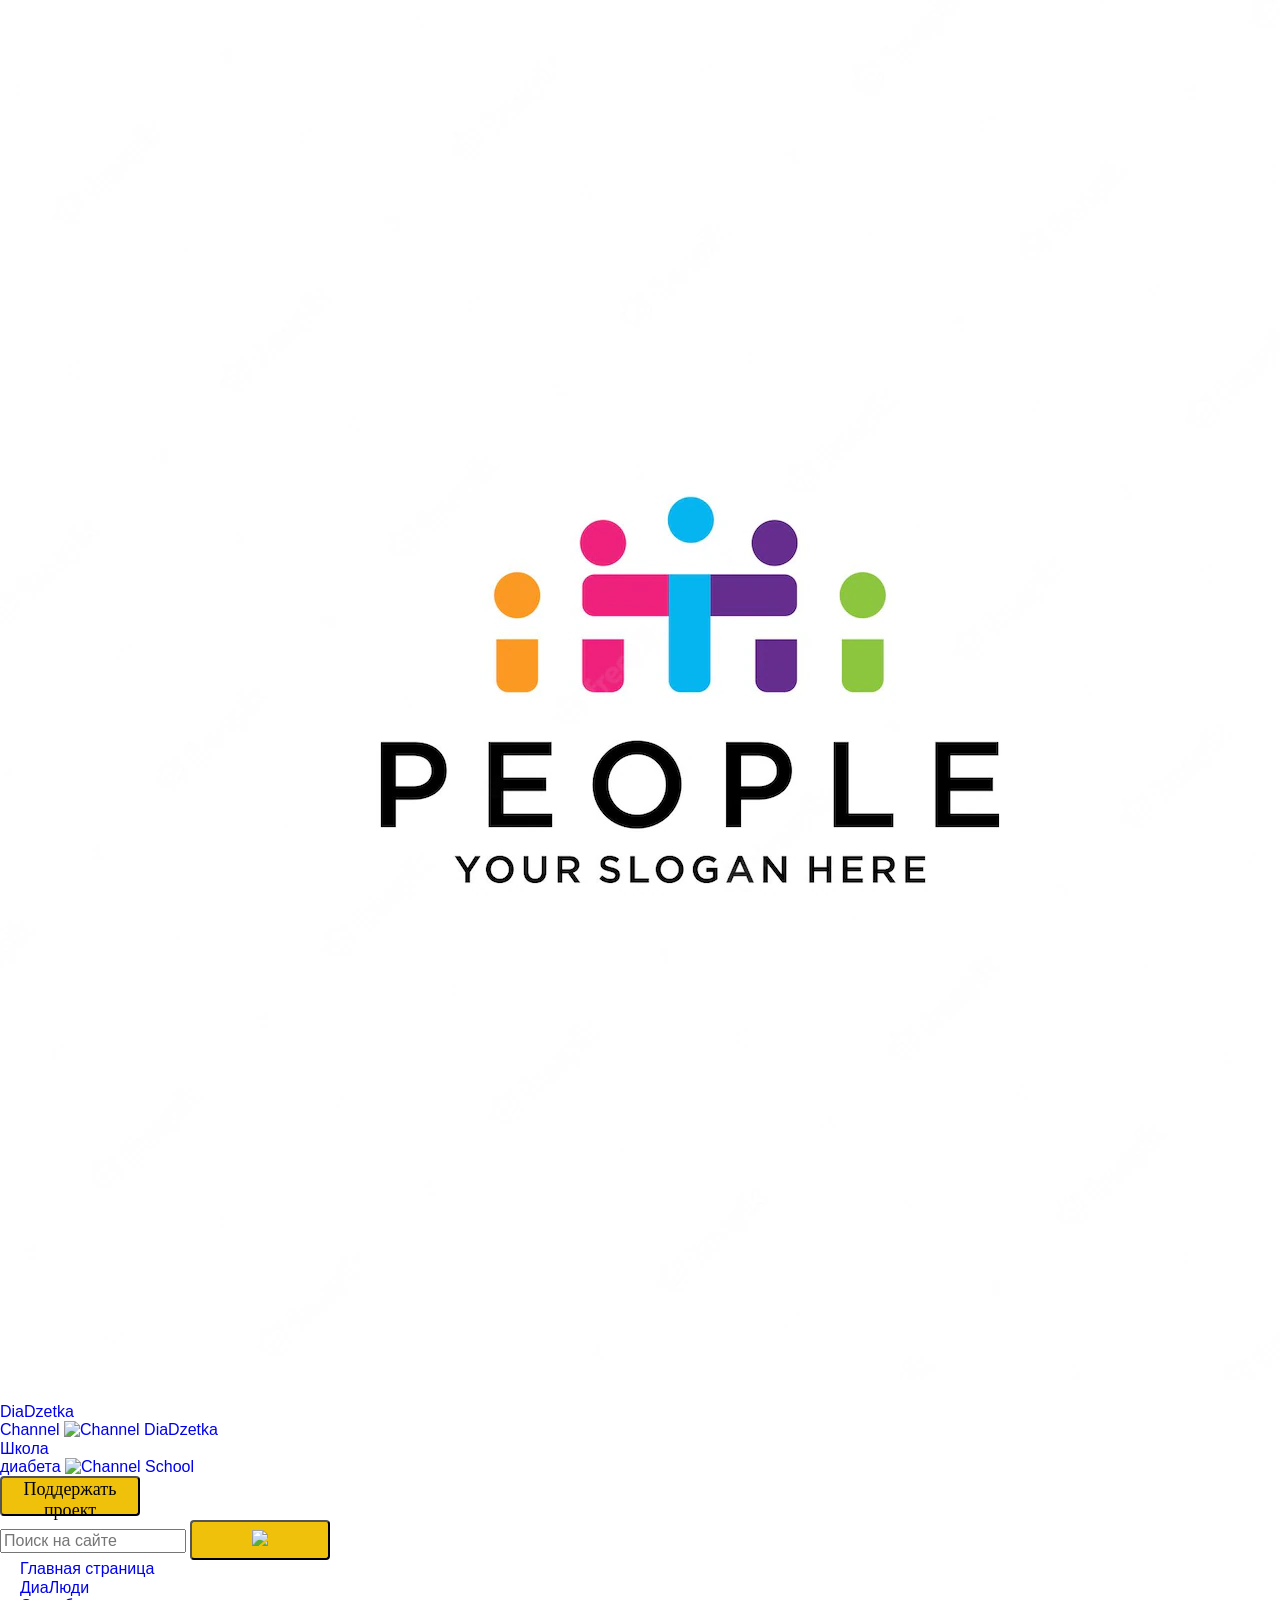
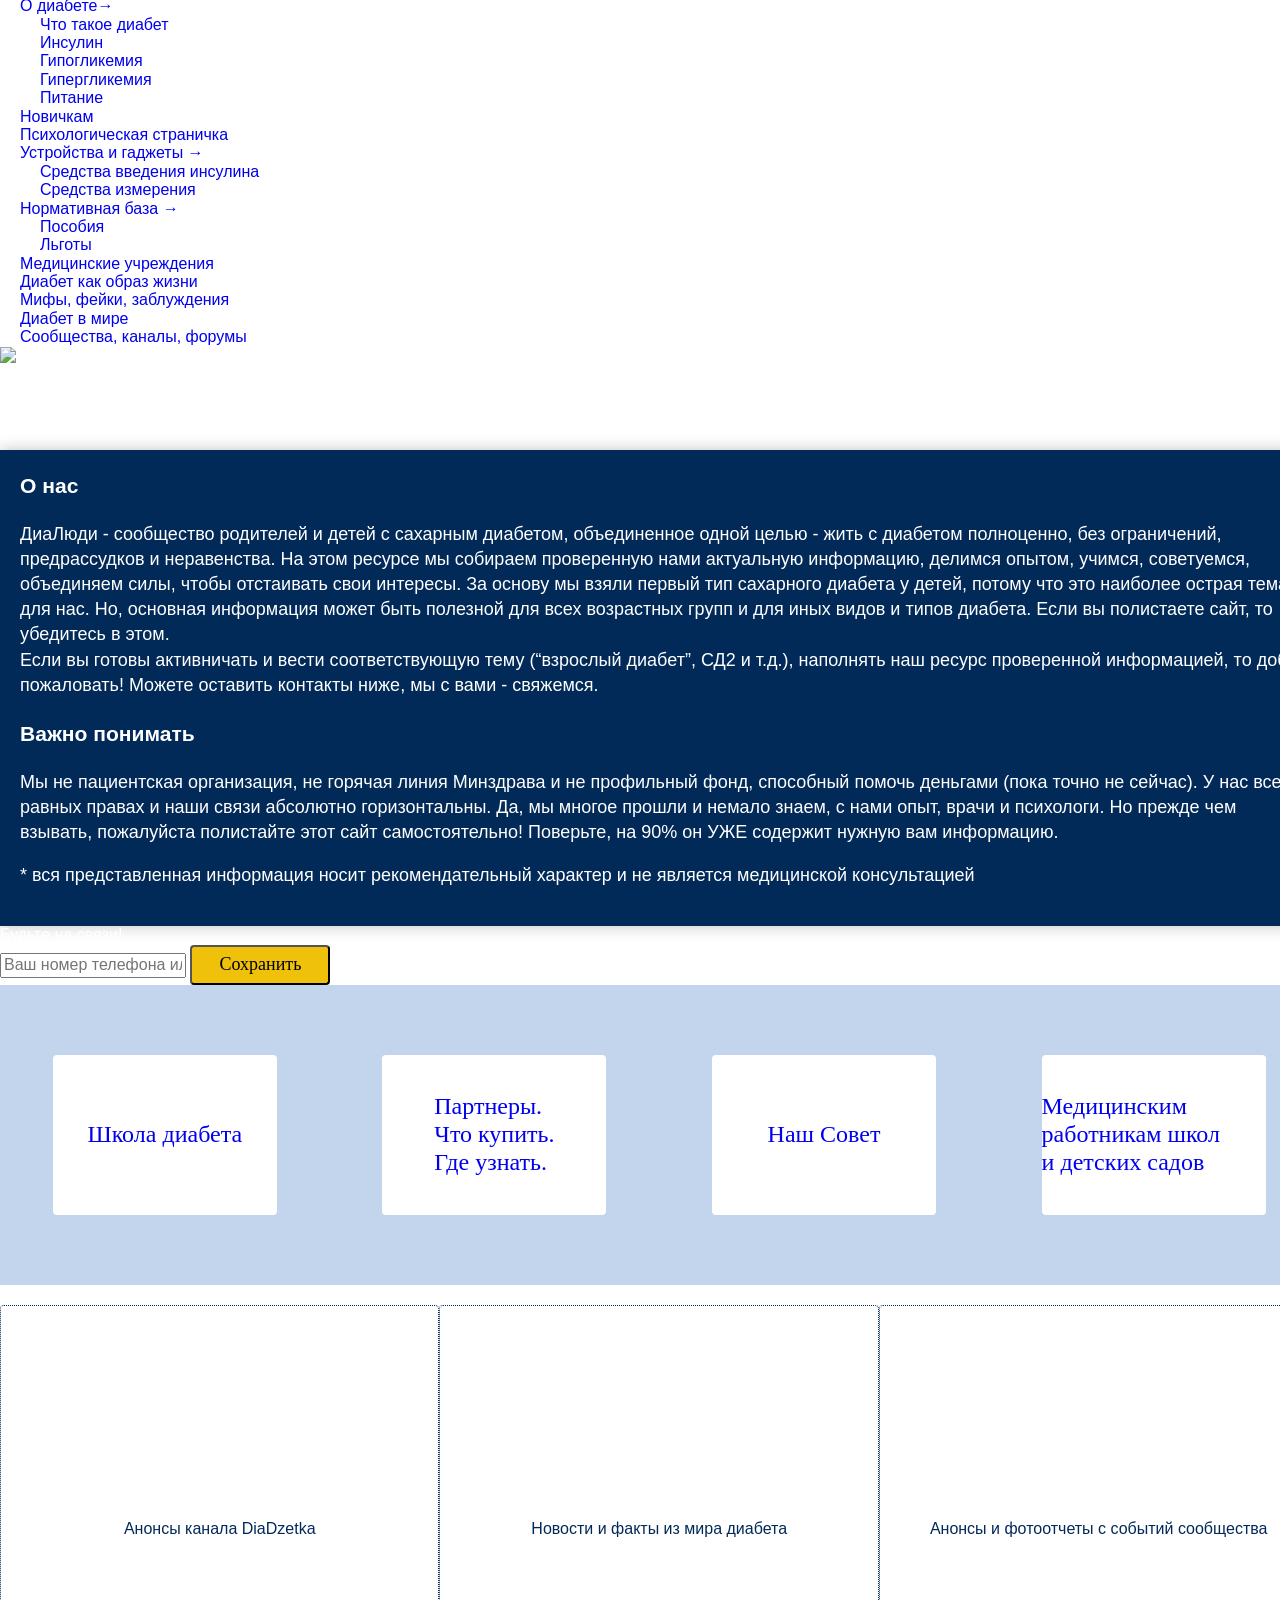
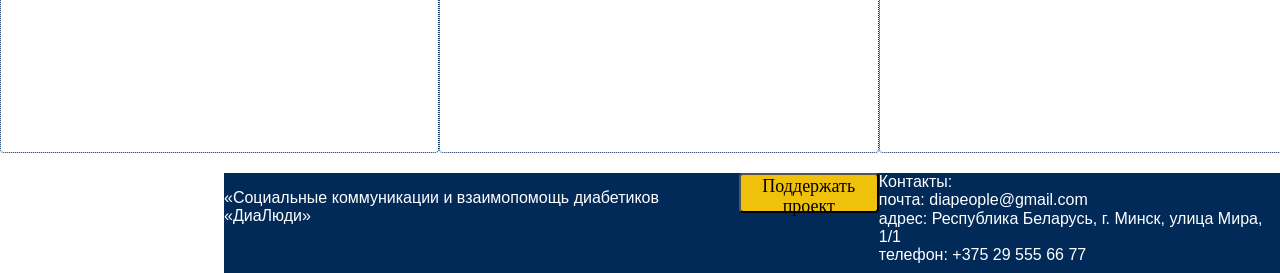
==== commit 63785eed: "Add files via upload" ====
--- a/index.html
+++ b/index.html
@@ -11,40 +11,67 @@
 <body>
 
     <!-- header Start -->
-    <header class = "container__header">
-
-        <div class = "container__logo">
-
-            <a class="logo__link" href='/index.html'><img class="logo__img" src="./assets/images/logo.jpg" class="img_responsive" alt="connect_people-img"
+    <header class = "container-header">
+
+        <div class = "container-header__logo">
+
+            <a class="container-header__logo_link" href='/index.html'><img class="container-header__logo_img" src="./assets/images/logo.jpg" class="img_responsive" alt="connect_people-img"
                 title="Logo Dia People"/></a>
             </div>
 
-            <div class="container__social-links">
-                DiaDzetka Channel
-                <a class="diadzetka-chanel" href="https://www.youtube.com/channel/UCWES9vQnLPCWxvsgrsIRrXw"> <img class="icon__youtube" src="./assets/images/logo-youtube.jpg" alt="Channel DiaDzetka"/></a>
-            </div>
-
-            <div class = "container__button-header_search">
-                <input type ="input" placeholder="Поиск на сайте" class = "button__search_header"></input>
-                <button class="button">Искать</button>
-            </div>
-
-            <div class = "container__button-header_donate">
-                <button class = "button button__donate_header">Donate</button>
-            </div>
+            <div class = "container-header__dialydi-header">
+
+               <a class = "container-header__dialydi-header_dialydi-name">ДиаЛюди Беларусь</a>
+                </div>
+
+
+
+            <div class="container-header__social-links">
+                <div class="container-header__social-links_channel-box">
+                    <a class = "youtube container-header__social-links_diadzetka-link"  href="https://www.youtube.com/channel/UCWES9vQnLPCWxvsgrsIRrXw" target="blank">
+                DiaDzetka <br>Channel</a>
+                
+                <a class="youtube diadzetka-channel" href="https://www.youtube.com/channel/UCWES9vQnLPCWxvsgrsIRrXw" target="blank">
+                     <img class="icon__youtube" src="./assets/images/youtube.png" alt="Channel DiaDzetka"/></a>
+            </div>
+
+            <div class="container-header__social-links_channel-box">
+
+                <a class="container-header__social-links_school-link" href = "https://www.youtube.com/channel/UCX12lQe0UpmDI13TY6kW5HQ" target="blank">Школа <br> диабета</a>
+                
+                <a class="school-channel" href = "https://www.youtube.com/channel/UCX12lQe0UpmDI13TY6kW5HQ" target="blank"><img class = "icon__youtube" src="./assets/images/youtube.png" alt="Channel School"/></a>
+               
+            </div>
+            </div>
+
+            <div class="container-header__button-complex">
+            <div class = "container-header__button-header_donate">
+                <button class = "button button__button-donate">Поддержать проект</button>
+            </div>
+            
+            <div class = "container-header__button-header_search">
+                <input type ="text" placeholder="Поиск на сайте" class = "input input__search"></input>
+                <button class="button button__button-search"><img class="button__button-search_lupa" src="./assets/images/lupa.png"/></button>
+            </div>
+
+        </div>
+
+         
         </div>
 
     </header>
     <!-- header End -->
 
-    <div class = "container__nav-main-article">
+    <div class = "container-nav-main-article">
 
     <!-- nav Start -->
 
-    <nav>
-    <ul class="container__nav">
+    <nav aria-hidden="false" id="mainNav" role="navigation">
+    <ul class="container-nav-main-article__nav">
         <li class = "nav__item nav__item_primary"> <a href='/index.html'>Главная страница</a>
-       <li class = "nav__item nav__item_primary"> <a href='/about_diabete.html'>О диабете</a>
+            <li class = "nav__item nav__item_primary"> <a href='/about_us.html'>ДиаЛюди</a>
+
+       <li class = "nav__item nav__item_primary"> <a href='/about_diabete.html'>О диабете<span>&#8594;</span></a>
         <ul class="submenu">
             <li class="nav__item nav__item_link"><a href = '/what_is_diabete.html'>Что такое диабет</a></li>
             <li class="nav__item nav__item_link"><a href = '/insulin.html'>Инсулин</a></li>
@@ -57,13 +84,13 @@
 
        <li class = "nav__item nav__item_primary"> <a href='/psychology.html'>Психологическая страничка</a></li>
 
-       <li class = "nav__item nav__item_primary"> <a href='/gadgets.html'>Устройства и гаджеты<i class = "sub_gadgets"></i></a>
+       <li class = "nav__item nav__item_primary"> <a href='/gadgets.html'>Устройства и гаджеты <span>&#8594;</span> <i class = "sub_gadgets"></i></a>
     <ul class="submenu">
         <li class="nav__item nav__item_link"><a href = '/insulin_injection.html'>Средства введения инсулина</a></li>
         <li class="nav__item nav__item_link"><a href = '/measure_devices.html'>Средства измерения</a></li>
     </ul>
     </li>
-       <li class = "nav__item nav__item_primary"> <a href='/documents.html'>Нормативная база <i class = "sub_documents"></i></a>
+       <li class = "nav__item nav__item_primary"> <a href='/documents.html'>Нормативная база <span>&#8594;</span> <i class = "sub_documents"></i></a>
         <ul class="submenu">
             <li class="nav__item nav__item_link"><a href = '/posobia.html'>Пособия</a></li>
             <li class="nav__item nav__item_link"><a href = '/lgoty.html'>Льготы</a></li>
@@ -73,7 +100,6 @@
        <li class = "nav__item nav__item_primary"> <a href='/fakes.html'>Мифы, фейки, заблуждения</a></li>
        <li class = "nav__item nav__item_primary"> <a href='/world_diabete.html'>Диабет в мире</a></li>
        <li class = "nav__item nav__item_primary"> <a href='/community.html'>Сообщества, каналы, форумы </a></li>
-       <li class = "nav__item nav__item_primary"> <a href='/school.html'>Медицинским работникам школ и детских садов </a></li>
     </ul>
     </nav>
 
@@ -82,55 +108,66 @@
     <!-- main Start -->
 
     <main>
-        <div class = "container__main">
-
-            <div class = "container__main_photo">
-                <img class="main__photo" src="./assets/images/girl.jpg" class="img_responsive" alt="girl-doctor"
-                title="Dia People"/>
-            </div>
-
-              <div class="container__main_info">
-                <h5 class="info__gete">
-                    <div> <q>Не тот велик, кто никогда не падал,
-                     а тот велик - кто падал и вставал!</q></div>
-                    <p class = "info__gete_name">Конфуций</p>
+        <div class = "container-nav-main-article__main">
+
+            <div class = "container-nav-main-article__main_photo">
+                <img class="photo" src="./assets/images/girl.jpg" class="img_responsive" alt="girl-doctor"
+                title="Dia People"/>         
+            </div>
+
+              <div class="container-nav-main-article__main_info">
+                <h5 class="info__confucii">
+                    <div> <q>Не тот вЕлик, кто никогда не падал,
+                     а тот вЕлик - кто падал и вставал!</q></div>
+                    <p class = "info__confucii_name">Конфуций</p>
                 </h5>
             </div> 
 
                 <!-- <div class = "container__button_main">
                     <button class = "button button__donate-main">Donate</button>
                 </div> -->
+ 
+        </div>
+    </main>
+
+    <article class = "article__community-describe">
+       <div class="text-center"> <h3>О нас</h3></div>
   
-        </div>
-    </main>
-
-    <article class = "article__community-describe">
-        <h3>О нас</h3>
-        <p>
-            <span class='community-describe__diapeople-name'>diapeople.by</span> - сообщество родителей и детей с сахарным диабетом, объединенное одной целью - жить с диабетом полноценно, без ограничений, предрассудков и неравенства.
+            <span class='community-describe__diapeople-name'>ДиаЛюди</span> - сообщество родителей и детей с сахарным диабетом, объединенное одной целью - жить с диабетом полноценно, без ограничений, предрассудков и неравенства.
     
             На этом ресурсе мы собираем проверенную нами актуальную информацию, делимся опытом, учимся, советуемся, объединяем силы, чтобы отстаивать свои интересы.
             
             За основу мы взяли первый тип сахарного диабета у детей, потому что это наиболее острая тема для нас. Но, основная информация может быть полезной для всех возрастных групп и для иных видов и типов диабета. Если вы полистаете сайт, то убедитесь в этом. <br>
             Если вы готовы активничать и вести соответствующую тему (“взрослый диабет”, СД2 и т.д.), наполнять наш ресурс проверенной информацией, то добро пожаловать! Можете оставить контакты ниже, мы с вами - свяжемся.
-            <div class="community-describe__form">
+            <!-- <div class="community-describe__form">
             <input class="community-describe__form_person-contact" type="text" placeholder="Ваш номер телефона или почта">
             <button class = "button community-describe__form_submit-contact">Сохранить</button>
-            </div>
-            
-            <h3>Важно понимать</h3>
+            </div> -->
+            
+            <div class="text-center"> <h3>Важно понимать</h3></div>
             Мы не пациентская организация, не горячая линия Минздрава и не профильный фонд, способный помочь деньгами (пока точно не сейчас). У нас все на равных правах и наши связи абсолютно горизонтальны. Да, мы многое прошли и немало знаем, с нами опыт, врачи и психологи. Но прежде чем взывать, пожалуйста полистайте этот сайт самостоятельно! Поверьте, на 90% он УЖЕ содержит нужную вам информацию.
             
             <p>* вся представленная информация носит рекомендательный характер и не является медицинской консультацией </p>
-            </p>
+           
         </article>
 
+        <!-- <div class="community-describe__form">
+            <input class="community-describe__form_person-contact" type="text" placeholder="Ваш номер телефона или почта">
+            <button class = "button community-describe__form_submit-contact">Сохранить</button>
+            </div> -->
+            <div class="subscribe__form">
+            <div class="subscribe__form_header">Будьте на связи!</div>
+            <div class="subscribe__form_contact-button">
+                <input class="input input__form_contact" type="text" placeholder="Ваш номер телефона или почта">
+                <button class = "button form_button">Сохранить</button>
+            </div>
+        </div>
 
         <article class = "article__links">
-            <div class="link link__diabete-school">Школа диабета</div>
-            <div class="link link__partners">Партнеры.<br> Что купить. <br>Где узнать. </div>
-            <div class="link link__news">Помощь знатоков</div>
-            <div class="link link__news">И еще что-то</div>
+            <div class="link link__diabete-school"><a class="link__link-button" href='/diabet-school.html'>Школа диабета</a></div>
+            <div class="link link__partners"><a class="link__link-button" href='/partners.html'>Партнеры.<br> Что купить. <br>Где узнать. </a></div>
+            <div class="link link__news"><a class="link__link-button" href='/our-sovet.html'>Наш Совет</a></div>
+            <div class="link link__news"> <a class="link__link-button"  href='/for-school.html'>Медицинским работникам школ <br> и детских садов</a></div>
         </article>
 
         <article class = "article__information">
@@ -139,13 +176,6 @@
             <div class="information information__events">Анонсы и фотоотчеты с событий сообщества</div>
         </article>
 
-        <article class="connect">
-            Будьте на связи!
-            
-            <input class="community-describe__form_person-contact" type="text" placeholder="Ваш номер телефона или почта">
-            <button class = "button community-describe__form_submit-contact">Сохранить</button>
-        </article>
-
 
     <!-- main End -->
 </div>
@@ -153,13 +183,25 @@
 
 
 <footer class="footer">
-    Контакты:
-    <br>
-    почта
-    <br>
-    адреса
-    <br>
-    телефоны
+
+    <p class = "footer__community-name">«Социальные коммуникации и взаимопомощь диабетиков «ДиаЛюди»</p>
+
+    <div class = "footer__button-footer_donate">
+        <button class = "button button__button-donate">Поддержать проект</button>
+    </div>
+
+    
+
+    <div class = footer__contacts>    Контакты:
+        <br>
+        почта: diapeople@gmail.com
+        <br>
+        адрес: Республика Беларусь, г. Минск, улица Мира, 1/1
+        <br>
+        телефон: +375 29 555 66 77
+    </div>
+
+
 </footer>
 
  
